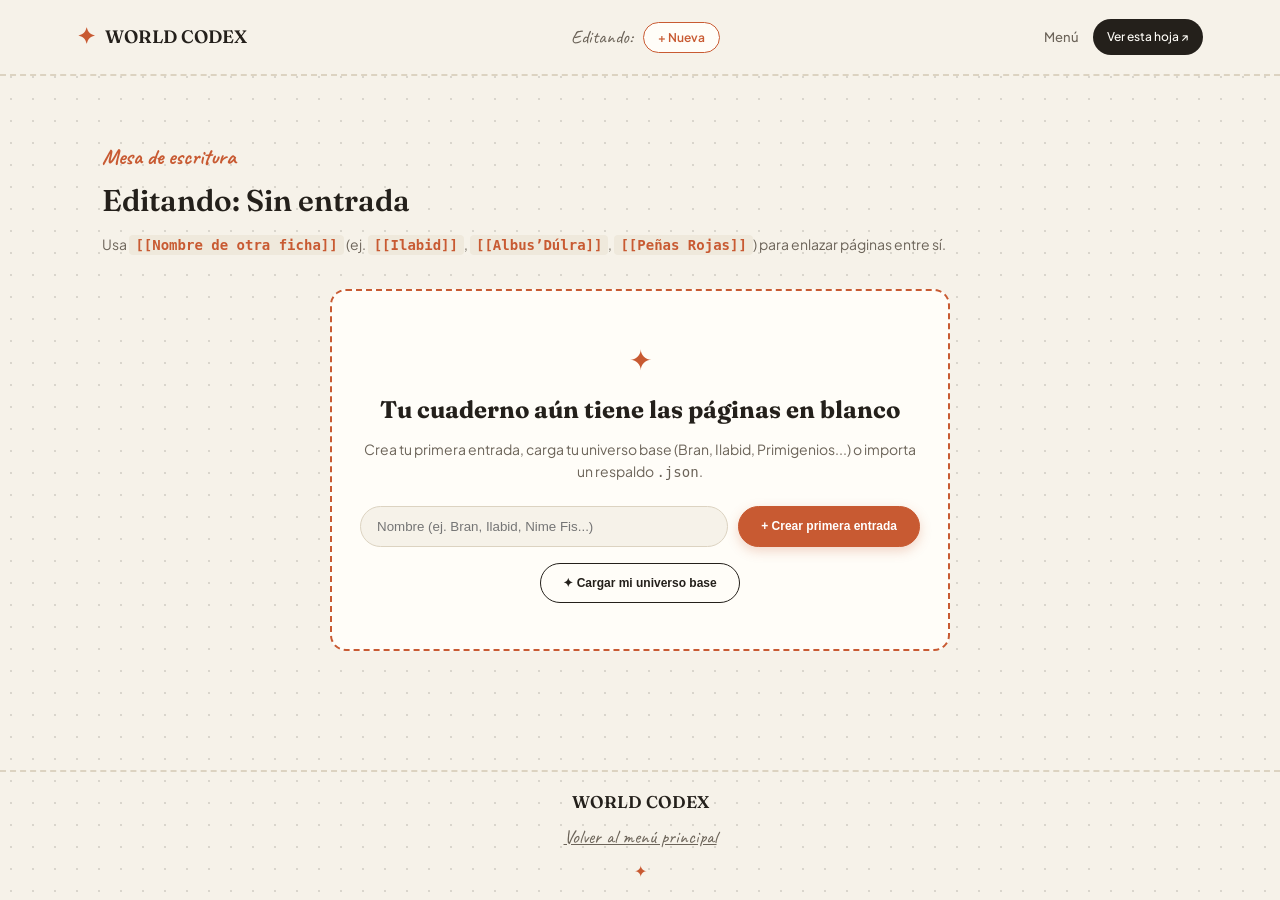
==== admin.html @ 161c66da "Add files via upload" ====
<!DOCTYPE html>
<html lang="es">
<head>
    <meta charset="UTF-8">
    <meta name="viewport" content="width=device-width, initial-scale=1.0">
    <title>Editor de Cuaderno | World Codex</title>
    <link rel="stylesheet" href="style.css">
</head>
<body>

    <div class="app-container">

        <header class="navbar">
            <a href="index.html" class="brand">
                <span class="brand-icon">✦</span>
                <span>WORLD CODEX</span>
            </a>

            <div class="admin-player-switcher">
                <span class="switcher-label">Editando:</span>
                <select id="admin-entry-select" class="admin-header-select" aria-label="Seleccionar entrada"></select>
                <button type="button" id="admin-new-entry-btn" class="nav-new-btn">+ Nueva</button>
                <button type="button" id="admin-delete-all-btn" class="danger-button-sm">Borrar todo</button>
            </div>

            <nav class="nav-links">
                <a href="index.html">Menú</a>
                <a href="entry.html" id="admin-view-sheet-link" class="nav-admin-link">Ver esta hoja ↗</a>
            </nav>
        </header>

        <main>
            <section class="admin-section">
                <div class="section-heading">
                    <span class="section-overline">Mesa de escritura</span>
                    <h2>Editando: <span id="admin-active-name">Sin entrada</span></h2>
                    <p>Usa <code>[[Nombre de otra ficha]]</code> (ej. <code>[[Ilabid]]</code>, <code>[[Albus’Dúlra]]</code>, <code>[[Peñas Rojas]]</code>) para enlazar páginas entre sí.</p>
                </div>

                <!-- ESTADO VACÍO -->
                <div id="admin-empty-state" class="empty-roster-menu" style="display: none;">
                    <span class="empty-icon">✦</span>
                    <h3>Tu cuaderno aún tiene las páginas en blanco</h3>
                    <p>Crea tu primera entrada, carga tu universo base (Bran, Ilabid, Primigenios...) o importa un respaldo <code>.json</code>.</p>
                    <form id="quick-create-form" class="quick-create-form">
                        <input type="text" id="quick-entry-name" placeholder="Nombre (ej. Bran, Ilabid, Nime Fis...)" required>
                        <button type="submit" class="primary-button">+ Crear primera entrada</button>
                    </form>
                    <div style="margin-top: 16px;">
                        <button type="button" id="admin-load-demo-btn" class="secondary-button">✦ Cargar mi universo base</button>
                    </div>
                </div>

                <!-- CONTENEDOR DE PESTAÑAS -->
                <div id="admin-forms-wrapper">

                    <div class="admin-tabs" role="tablist">
                        <button type="button" class="admin-tab-btn active" data-tab="tab-identity">1. Identidad, Esencia y Crónica</button>
                        <button type="button" class="admin-tab-btn" data-tab="tab-gallery">2. Mapas y Referencias</button>
                        <button type="button" class="admin-tab-btn" data-tab="tab-timeline">3. Cronología (Calendario)</button>
                        <button type="button" class="admin-tab-btn" data-tab="tab-honors">4. Títulos y Posesiones</button>
                        <button type="button" class="admin-tab-btn" data-tab="tab-backup">5. Respaldo (.JSON)</button>
                    </div>

                    <!-- PESTAÑA 1: IDENTIDAD, ESENCIA Y CRÓNICA -->
                    <div id="tab-identity" class="admin-tab-panel active">
                        <div class="admin-card">
                            <h3>Identidad, grupo, canon y conexiones</h3>
                            <form id="identity-form">
                                <div class="form-grid">
                                    <label>
                                        Sección / Categoría
                                        <select id="edit-type">
                                            <option value="PERSONAJE">Personaje</option>
                                            <option value="PRIMIGENIO">Primigenio / Esencia</option>
                                            <option value="MAPA">Mapa / Geografía</option>
                                            <option value="CIUDAD">Ciudad / Lugar</option>
                                            <option value="LORE">Lore / Cosmología</option>
                                            <option value="RELATO">Relato / Capítulo</option>
                                            <option value="FACCION">Facción / Orden</option>
                                            <option value="RELIQUIA">Reliquia / Pueblo</option>
                                        </select>
                                    </label>
                                    <label>
                                        Grupo / Carpeta dentro de la sección
                                        <input type="text" id="edit-group" list="existing-groups-datalist" placeholder="Ej. Protagonistas, Los Nueve, Continente Austral...">
                                        <datalist id="existing-groups-datalist"></datalist>
                                    </label>
                                    <label>
                                        Estado de Canon
                                        <select id="edit-canon">
                                            <option value="Canon Definitivo">✦ Canon Definitivo</option>
                                            <option value="Borrador / Explorando">✎ Borrador / Explorando</option>
                                            <option value="Mito / Versión Antigua">📜 Mito / Versión Antigua</option>
                                        </select>
                                    </label>
                                    <label>
                                        Nombre completo
                                        <input type="text" id="edit-name" required>
                                    </label>
                                    <label>
                                        Epíteto, título o lema
                                        <input type="text" id="edit-epithet" placeholder="Ej. El Sol Verde · Esencia de Vida y Naturaleza">
                                    </label>
                                    <label>
                                        Estado actual
                                        <input type="text" id="edit-status" placeholder="Ej. Vivo / Aprisionado en el Sol / Activa">
                                    </label>
                                    <label>
                                        Origen / Ubicación (usa [[Lugar]] para enlazar)
                                        <input type="text" id="edit-origin" placeholder="Ej. [[Peñas Rojas]] / [[Bahía de Dún]]">
                                    </label>
                                    <label>
                                        Rol / Arquetipo / Clasificación
                                        <input type="text" id="edit-role" placeholder="Ej. Carpintero naval / Teocracia">
                                    </label>
                                    <label>
                                        Facción / Lealtad (usa [[Facción]] para enlazar)
                                        <input type="text" id="edit-faction" placeholder="Ej. [[Ilabid]]">
                                    </label>
                                    <label>
                                        Esencia / Tocado por (usa [[Primigenio]])
                                        <input type="text" id="edit-essence" placeholder="Ej. [[Albus’Dúlra]], [[Nime Fis]] o Ninguna">
                                    </label>
                                    <label>
                                        Sello corto / Año / Código
                                        <input type="text" id="edit-era-code" maxlength="14" placeholder="Ej. IV Era / 1367">
                                    </label>
                                    <label>
                                        URL de imagen principal / mapa / retrato
                                        <input type="url" id="edit-portrait" placeholder="https://...">
                                    </label>
                                    <label>
                                        URL de emblema / símbolo (opcional)
                                        <input type="url" id="edit-emblem" placeholder="https://...">
                                    </label>
                                </div>

                                <div class="form-grid-single">
                                    <label>
                                        Descripción general / Don o atmósfera (puedes usar [[Enlaces]])
                                        <textarea id="edit-summary" rows="3" placeholder="Redacta su presencia, aspecto o el don que otorga esta Esencia..."></textarea>
                                    </label>
                                    <label>
                                        Historia, biografía, texto del relato o leyenda
                                        <textarea id="edit-history" rows="6" placeholder="Redacta su pasado, origen o el capítulo completo..."></textarea>
                                    </label>
                                    <label>
                                        Notas al margen / Precio de la magia / Dilemas filosóficos
                                        <textarea id="edit-notes" rows="3" placeholder="Ej. Pertenecer vs. perderse; estigma en Ilabid; preguntas abiertas..."></textarea>
                                    </label>
                                </div>

                                <button type="submit" class="admin-button">Guardar hoja</button>
                            </form>
                        </div>

                        <div class="admin-card">
                            <div style="display:flex; justify-content:space-between; align-items:center; flex-wrap:wrap; gap:12px; margin-bottom:14px;">
                                <h3 style="margin:0;">Atributos numéricos (Opcional)</h3>
                                <label style="display:flex; align-items:center; gap:8px; font-size:13px; font-weight:600; cursor:pointer;">
                                    <input type="checkbox" id="edit-show-attributes" style="width:auto;">
                                    Mostrar barras de atributos (0–100) en esta hoja
                                </label>
                            </div>
                            <p class="form-description">Actívalo para personajes, facciones o ciudades donde quieras medir capacidades; déjalo desactivado para relatos o mapas.</p>
                            <form id="attributes-form">
                                <div class="form-grid">
                                    <label>Nombre Atributo 1 <input type="text" id="attr-1-name" value="PODER / DEFENSA" required></label>
                                    <label>Valor Atributo 1 (0-100) <input type="number" id="attr-1-input" min="0" max="100" required></label>
                                    <label>Nombre Atributo 2 <input type="text" id="attr-2-name" value="INFLUENCIA POLÍTICA" required></label>
                                    <label>Valor Atributo 2 (0-100) <input type="number" id="attr-2-input" min="0" max="100" required></label>
                                    <label>Nombre Atributo 3 <input type="text" id="attr-3-name" value="SABER / ESTRATEGIA" required></label>
                                    <label>Valor Atributo 3 (0-100) <input type="number" id="attr-3-input" min="0" max="100" required></label>
                                    <label>Nombre Atributo 4 <input type="text" id="attr-4-name" value="AFINIDAD CÓSMICA" required></label>
                                    <label>Valor Atributo 4 (0-100) <input type="number" id="attr-4-input" min="0" max="100" required></label>
                                </div>
                                <button type="submit" class="admin-button">Guardar atributos</button>
                            </form>
                        </div>
                    </div>

                    <!-- PESTAÑA 2: GALERÍA DE MAPAS Y REFERENCIAS -->
                    <div id="tab-gallery" class="admin-tab-panel">
                        <div class="admin-card">
                            <h3>Pegar mapa o imagen de referencia al tablero</h3>
                            <p class="form-description">Ideal para subir tus mapas dibujados a mano (Continente Austral, Oriental, Occidental, Mapa antiguo) o bocetos.</p>
                            <form id="gallery-form">
                                <div class="form-grid">
                                    <label>Título de la referencia <input type="text" id="ref-title" placeholder="Ej. Continente Austral / Mapa antiguo" required></label>
                                    <label>
                                        Categoría visual
                                        <select id="ref-category">
                                            <option value="Mapa / Cartografía">Mapa / Cartografía</option>
                                            <option value="Retrato / Apariencia">Retrato / Apariencia</option>
                                            <option value="Arquitectura / Entorno">Arquitectura / Entorno</option>
                                            <option value="Cosmología / Sol Verde">Cosmología / Sol Verde</option>
                                            <option value="Vestimenta / Equipo">Vestimenta / Equipo</option>
                                        </select>
                                    </label>
                                    <label>Enlace URL (opcional si subes archivo) <input type="url" id="ref-url" placeholder="https://..."></label>
                                    <label>O subir archivo desde tu PC / Teléfono <input type="file" id="ref-file" accept="image/*"></label>
                                </div>
                                <div class="form-grid-single">
                                    <label>Nota o pie de foto <input type="text" id="ref-caption" placeholder="Detalles topográficos, climas o notas..."></label>
                                </div>
                                <button type="submit" class="admin-button">Añadir al tablero</button>
                            </form>

                            <div class="admin-managed-list-wrapper">
                                <h4>Referencias guardadas (<span id="admin-gallery-count">0</span>)</h4>
                                <div id="admin-gallery-list" class="admin-gallery-preview-grid"></div>
                            </div>
                        </div>
                    </div>

                    <!-- PESTAÑA 3: CRONOLOGÍA CON CALENDARIO DEL MUNDO -->
                    <div id="tab-timeline" class="admin-tab-panel">
                        <div class="admin-card">
                            <h3>Añadir suceso con el Calendario de 20 Meses</h3>

                            <!-- CONSTRUCTOR DE FECHA DEL MUNDO -->
                            <div class="calendar-builder-box">
                                <span class="lore-tag">CONSTRUCTOR DE FECHA DEL MUNDO (360 DÍAS · 2 CICLOS DE 9 DÍAS)</span>
                                <div class="calendar-builder-grid">
                                    <select id="cal-day" aria-label="Día del ciclo">
                                        <option value="Comrád">1. Comrád (Lealtad y Unión)</option>
                                        <option value="Aislings">2. Aislings (Silencio y Sueños)</option>
                                        <option value="Bheatha" selected>3. Bheatha (Naturaleza y Vida)</option>
                                        <option value="Comarbae">4. Comarbae (Justicia y Fuerza)</option>
                                        <option value="Cathair">5. Cathair (Fortaleza y Pasión)</option>
                                        <option value="Suaimneas">6. Suaimneas (Serenidad y Amor)</option>
                                        <option value="Ocras">7. Ocras (Lucha y Valía)</option>
                                        <option value="Grian">8. Grian (Luz y Conocimiento)</option>
                                        <option value="Uisce">9. Uisce (Abismo y Oscuridad)</option>
                                    </select>

                                    <select id="cal-cycle" aria-label="Ciclo">
                                        <option value="I Ciclo">I Ciclo (Días 1-9)</option>
                                        <option value="II Ciclo">II Ciclo (Días 10-18)</option>
                                    </select>

                                    <select id="cal-month" aria-label="Mes">
                                        <option value="Dílse">1. Dílse (Lealtad)</option>
                                        <option value="Tathlum">2. Tathlum (Silencio)</option>
                                        <option value="Dúthaig">3. Dúthaig (Naturaleza)</option>
                                        <option value="Coire">4. Coire (Justicia)</option>
                                        <option value="Dún">5. Dún (Fortaleza)</option>
                                        <option value="Réidh">6. Réidh (Serenidad)</option>
                                        <option value="Troith">7. Troith (Lucha)</option>
                                        <option value="Solus">8. Solus (Luz)</option>
                                        <option value="Biorán" selected>9. Biorán (Abismo)</option>
                                        <option value="Comhlanm">10. Comhlanm (Unión)</option>
                                        <option value="Brionglóid">11. Brionglóid (Sueños)</option>
                                        <option value="Mealladh">12. Mealladh (Fascinación)</option>
                                        <option value="Neart’Cóir">13. Neart’Cóir (Fuerza Equitativa)</option>
                                        <option value="Grá’teann">14. Grá’teann (Pasión Ardiente)</option>
                                        <option value="Grá’Gansrianta">15. Grá’Gansrianta (Amor Incondicional)</option>
                                        <option value="Luach’Féin">16. Luach’Féin (Darse Valía)</option>
                                        <option value="Eolas Neamhchúla">17. Eolas (Conocimiento Celestial)</option>
                                        <option value="Dorchadas">18. Dorchadas (Oscuridad)</option>
                                        <option value="Grian’uaine">19. Grian’uaine (Sol Verde)</option>
                                        <option value="Glasghorm">20. Glasghorm (VerdeLuz)</option>
                                    </select>

                                    <input type="text" id="cal-year" value="1367" placeholder="Año (ej. 1367)">
                                    <input type="text" id="cal-era" value="Cuarta Era" placeholder="Era (ej. Cuarta Era)">
                                    <button type="button" id="apply-world-date-btn" class="secondary-button">↓ Usar esta fecha</button>
                                </div>
                            </div>

                            <form id="timeline-form">
                                <div class="form-grid">
                                    <label>Fecha del mundo (generada o escrita) <input type="text" id="event-year" placeholder="Ej. Bheatha I Ciclo, Biorán, 1367. Cuarta Era" required></label>
                                    <label>Título del suceso <input type="text" id="event-title" placeholder="Ej. Desembarco en Bahía de Dún" required></label>
                                    <label>Lugar (usa [[Lugar]] para enlazar) <input type="text" id="event-location" placeholder="Ej. [[Bahía de Dún]]" required></label>
                                    <label>
                                        Tipo de hito
                                        <select id="event-impact">
                                            <option value="Evento Narrativo">Evento Narrativo</option>
                                            <option value="Hito Cósmico">Hito Cósmico</option>
                                            <option value="Gran Guerra / Batalla">Gran Guerra / Batalla</option>
                                            <option value="Fundación / Tratado">Fundación / Tratado</option>
                                            <option value="Despertar de Esencia">Despertar de Esencia</option>
                                        </select>
                                    </label>
                                </div>
                                <div class="form-grid-single">
                                    <label>Lo que ocurrió (puedes usar [[Enlaces]]) <textarea id="event-desc" rows="3" required></textarea></label>
                                </div>
                                <button type="submit" class="admin-button">Añadir a la cronología</button>
                            </form>

                            <div class="admin-managed-list-wrapper">
                                <h4>Eventos registrados (<span id="admin-timeline-count">0</span>)</h4>
                                <div id="admin-timeline-list" class="admin-managed-list"></div>
                            </div>
                        </div>
                    </div>

                    <!-- PESTAÑA 4: TÍTULOS Y POSESIONES -->
                    <div id="tab-honors" class="admin-tab-panel">
                        <div class="admin-card">
                            <h3>Añadir título, hazaña o posesión</h3>
                            <form id="honor-form">
                                <div class="form-grid">
                                    <label>Nombre del título / hazaña / objeto <input type="text" id="honor-name" required></label>
                                    <label>Año o Era <input type="text" id="honor-year" required></label>
                                    <label>Contexto / Reino (usa [[Nombre]]) <input type="text" id="honor-context" required></label>
                                    <label>URL de icono (opcional) <input type="url" id="honor-image" placeholder="https://..."></label>
                                </div>
                                <button type="submit" class="admin-button">Añadir registro</button>
                            </form>

                            <div class="admin-managed-list-wrapper">
                                <h4>Registros guardados (<span id="admin-honors-count">0</span>)</h4>
                                <div id="admin-honors-list" class="admin-managed-list"></div>
                            </div>
                        </div>
                    </div>

                    <!-- PESTAÑA 5: RESPALDO -->
                    <div id="tab-backup" class="admin-tab-panel">
                        <div class="admin-card backup-card">
                            <h3>Respaldo y sincronización (.JSON)</h3>
                            <p class="form-description">Descarga todo tu compendio en un archivo <code>.json</code> para guardarlo en tu carpeta de Google Drive o cargarlo en otro dispositivo.</p>
                            <div class="admin-form-actions">
                                <button type="button" id="export-data-btn" class="admin-button">↓ Exportar compendio (.JSON)</button>
                                <button type="button" id="import-data-btn" class="secondary-button">↑ Importar compendio (.JSON)</button>
                                <button type="button" id="tab-load-demo-btn" class="secondary-button">✦ Cargar mi universo base</button>
                                <input type="file" id="import-file-input" accept=".json,application/json" hidden>
                            </div>
                        </div>
                    </div>

                </div>
            </section>
        </main>

        <div id="save-message" class="save-message" role="status" aria-live="polite"></div>

        <footer class="footer">
            <div class="footer-brand">WORLD CODEX</div>
            <p><a href="index.html" style="text-decoration: underline;">Volver al menú principal</a></p>
            <span class="footer-symbol">✦</span>
        </footer>

    </div>

    <script src="script.js"></script>
</body>
</html>
---- style.css ----
/* =========================================
   WORLD CODEX — MULTIPAGE FIELD NOTEBOOK
========================================= */

@import url('https://fonts.googleapis.com/css2?family=Caveat:wght@500;700&family=Fraunces:ital,opsz,wght@0,9..144,400;0,9..144,600;1,9..144,400&family=Plus+Jakarta+Sans:wght@400;500;600;700&display=swap');

:root {
    --bg-paper: #f6f2e9;
    --bg-dot: rgba(44, 39, 32, 0.14);
    --surface: #fffdf8;
    --surface-alt: #efe9dc;
    --ink: #24201b;
    --muted: #6c6459;
    --accent: #c85a32;
    --accent-soft: #f5dfd5;
    --forest: #2e5a44;
    --ochre: #d99b26;
    --border: #dcd3c1;
    --shadow-soft: 0 8px 24px rgba(36, 32, 27, 0.06);
    --shadow-card: 4px 4px 0px #dcd3c1;
}

* { margin: 0; padding: 0; box-sizing: border-box; }
html { scroll-behavior: smooth; }

body {
    background-color: var(--bg-paper);
    background-image: radial-gradient(var(--bg-dot) 1.2px, transparent 1.2px);
    background-size: 22px 22px;
    color: var(--ink);
    font-family: 'Plus Jakarta Sans', sans-serif;
    line-height: 1.6;
}

a { text-decoration: none; color: inherit; }
.app-container { width: 100%; min-height: 100vh; display: flex; flex-direction: column; }
main { flex: 1; }

/* WIKI LINKS */
.wiki-link {
    display: inline-flex;
    align-items: center;
    gap: 3px;
    color: var(--accent);
    background: var(--accent-soft);
    border-bottom: 1.5px solid var(--accent);
    padding: 0 6px;
    border-radius: 5px;
    font-weight: 600;
    cursor: pointer;
    transition: all 0.18s ease;
    font-family: inherit;
    font-size: inherit;
}
.wiki-link:hover { background: var(--accent); color: #ffffff; transform: translateY(-1px); }
.wiki-link-new { color: var(--forest); background: rgba(46, 90, 68, 0.1); border-bottom: 1.5px dashed var(--forest); }
.wiki-link-new:hover { background: var(--forest); color: #ffffff; }

/* NAVIGATION */
.navbar {
    min-height: 76px;
    padding: 12px 6%;
    display: flex;
    align-items: center;
    justify-content: space-between;
    border-bottom: 2px dashed var(--border);
    background: rgba(246, 242, 233, 0.95);
    backdrop-filter: blur(6px);
    position: sticky;
    top: 0;
    z-index: 100;
}
.brand { display: flex; align-items: center; gap: 10px; font-family: 'Fraunces', serif; font-size: 18px; font-weight: 600; color: var(--ink); }
.brand-icon { color: var(--accent); font-size: 22px; }
.nav-links { display: flex; gap: 14px; align-items: center; flex-wrap: wrap; }
.nav-links a { color: var(--muted); font-size: 13px; font-weight: 500; transition: 0.2s; }
.nav-links a:hover { color: var(--accent); }
.career-status { display: flex; align-items: center; gap: 8px; font-family: 'Caveat', cursive; font-size: 19px; color: var(--forest); }
.status-dot { width: 8px; height: 8px; border-radius: 50%; background: var(--forest); }

.admin-player-switcher { display: flex; align-items: center; gap: 10px; flex-wrap: wrap; }
.switcher-label { font-family: 'Caveat', cursive; font-size: 19px; color: var(--muted); }
.admin-header-select {
    background: var(--surface); color: var(--ink); border: 1.5px solid var(--ink);
    padding: 8px 14px; border-radius: 10px; font-family: 'Plus Jakarta Sans', sans-serif;
    font-size: 13px; font-weight: 600; cursor: pointer; outline: none; max-width: 240px;
}

.nav-admin-link { background: var(--ink); color: var(--surface) !important; padding: 8px 14px; border-radius: 999px; font-size: 12px !important; font-weight: 600; }
.nav-admin-link:hover { background: var(--accent); color: #fff !important; }
.nav-new-btn {
    background: var(--surface); color: var(--accent); border: 1.5px solid var(--accent);
    padding: 7px 14px; border-radius: 999px; font-family: 'Plus Jakarta Sans', sans-serif;
    font-size: 12px; font-weight: 600; cursor: pointer; transition: 0.2s;
}
.nav-new-btn:hover { background: var(--accent); color: #fff; }

/* PORTAL DE ENTRADA */
.portal-section { padding: 64px 8% 72px 8%; }
.portal-standalone { max-width: 1240px; margin: 0 auto; }
.portal-header { max-width: 720px; margin-bottom: 36px; }
.portal-header h1 { font-family: 'Fraunces', serif; font-size: clamp(30px, 4.4vw, 50px); font-weight: 600; line-height: 1.15; color: var(--ink); margin-top: 4px; }
.portal-header p { margin-top: 10px; color: var(--muted); font-size: 15px; }

.portal-grid {
    display: grid;
    grid-template-columns: repeat(auto-fit, minmax(260px, 1fr));
    gap: 20px;
}

.portal-card {
    background: var(--surface);
    border: 1.5px solid var(--border);
    border-radius: 16px;
    padding: 24px;
    display: flex;
    align-items: flex-start;
    gap: 14px;
    cursor: pointer;
    box-shadow: var(--shadow-card);
    transition: all 0.22s ease;
    position: relative;
}
.portal-card:hover { transform: translateY(-4px); border-color: var(--accent); background: #fffaf4; }
.portal-card-cosmic { border-left: 5px solid var(--forest); }
.portal-icon { font-size: 26px; line-height: 1; background: var(--surface-alt); padding: 12px; border-radius: 12px; flex-shrink: 0; }
.portal-card-text { flex: 1; }
.portal-card-text h3 { font-family: 'Fraunces', serif; font-size: 19px; color: var(--ink); margin-bottom: 4px; }
.portal-card-text p { font-size: 12px; color: var(--muted); line-height: 1.45; }
.portal-count { background: var(--surface-alt); color: var(--ink); font-size: 12px; font-weight: 700; padding: 3px 10px; border-radius: 999px; }
.portal-card:hover .portal-count { background: var(--accent); color: #fff; }

.portal-footer-actions {
    margin-top: 42px;
    padding-top: 28px;
    border-top: 1.5px dashed var(--border);
    display: flex;
    gap: 14px;
    flex-wrap: wrap;
}

/* SECTIONS & HEADINGS */
section:not(.hero):not(.portal-section) { padding: 64px 8%; }
.section-heading { margin-bottom: 32px; }
.section-overline { font-family: 'Caveat', cursive; font-size: 22px; color: var(--accent); font-weight: 700; display: block; }
.section-page-title { font-family: 'Fraunces', serif; font-size: clamp(32px, 4.5vw, 48px); font-weight: 600; color: var(--ink); margin-top: 2px; }
.section-heading h2 { margin-top: 2px; font-family: 'Fraunces', serif; font-size: 30px; font-weight: 600; color: var(--ink); }
.section-heading p { margin-top: 8px; color: var(--muted); font-size: 14px; }
.section-heading code { background: var(--surface-alt); padding: 2px 6px; border-radius: 4px; color: var(--accent); font-weight: 600; }

/* GRUPOS Y TARJETAS */
.roster-toolbar { display: flex; justify-content: space-between; align-items: center; flex-wrap: wrap; gap: 16px; margin-bottom: 32px; }
.players-actions, .roster-filters { display: flex; gap: 10px; flex-wrap: wrap; }

.roster-search-input, .roster-filter-select {
    background: var(--surface); border: 1.5px solid var(--border); color: var(--ink);
    padding: 11px 16px; border-radius: 999px; font-family: 'Plus Jakarta Sans', sans-serif; font-size: 13px; outline: none;
}
.roster-search-input:focus, .roster-filter-select:focus { border-color: var(--accent); }

.group-block {
    margin-bottom: 42px;
    padding: 26px;
    background: rgba(255, 253, 248, 0.65);
    border: 1.5px dashed var(--border);
    border-radius: 18px;
}

.group-block-header {
    display: flex;
    justify-content: space-between;
    align-items: center;
    flex-wrap: wrap;
    gap: 12px;
    margin-bottom: 20px;
    padding-bottom: 12px;
    border-bottom: 1.5px solid var(--border);
}

.group-block-title { display: flex; align-items: center; gap: 10px; font-family: 'Fraunces', serif; font-size: 22px; color: var(--ink); }
.group-count-badge { font-family: 'Plus Jakarta Sans', sans-serif; font-size: 12px; background: var(--forest); color: #fff; padding: 2px 10px; border-radius: 999px; }
.group-add-btn { background: var(--surface); border: 1px solid var(--border); color: var(--ink); padding: 6px 14px; border-radius: 999px; font-size: 12px; font-weight: 600; cursor: pointer; transition: 0.2s; }
.group-add-btn:hover { border-color: var(--accent); color: var(--accent); }

.players-container { display: grid; grid-template-columns: repeat(auto-fill, minmax(260px, 1fr)); gap: 20px; }

.player-roster-card {
    background: var(--surface);
    border: 1.5px solid var(--border);
    border-radius: 14px;
    padding: 20px;
    box-shadow: var(--shadow-card);
    transition: 0.25s;
    display: flex;
    flex-direction: column;
}
.player-roster-card:hover { transform: translateY(-4px); border-color: var(--accent); }

.roster-card-top { display: flex; gap: 14px; align-items: center; margin-bottom: 12px; }
.roster-mini-thumb { width: 54px; height: 54px; border-radius: 10px; object-fit: cover; border: 1px solid var(--border); background: var(--surface-alt); flex-shrink: 0; }
.roster-header { display: flex; justify-content: space-between; align-items: center; font-size: 11px; font-weight: 700; color: var(--forest); margin-bottom: 4px; gap: 8px; }
.player-roster-card h3 { font-family: 'Fraunces', serif; font-size: 19px; color: var(--ink); line-height: 1.2; }
.roster-meta { font-size: 12px; color: var(--muted); margin-bottom: 10px; }

.roster-tags-row { display: flex; gap: 6px; flex-wrap: wrap; margin-bottom: 14px; }
.roster-group-tag { display: inline-block; font-size: 11px; background: var(--surface-alt); color: var(--ink); padding: 2px 10px; border-radius: 999px; font-weight: 600; }
.roster-canon-tag { display: inline-block; font-size: 11px; background: #fcf6d8; color: #7a5c12; border: 1px solid #e3d38b; padding: 2px 9px; border-radius: 999px; font-weight: 600; }

.roster-actions { display: flex; align-items: center; gap: 8px; margin-top: auto; flex-wrap: wrap; }
.select-player-btn { background: var(--ink); color: #fff; border: none; padding: 7px 14px; border-radius: 999px; cursor: pointer; font-size: 12px; font-weight: 600; transition: 0.2s; }
.select-player-btn:hover { background: var(--accent); }
.move-group-btn { background: var(--surface-alt); color: var(--ink); border: 1px solid var(--border); padding: 7px 11px; border-radius: 999px; cursor: pointer; font-size: 11px; font-weight: 600; }
.move-group-btn:hover { border-color: var(--ink); }
.delete-player-btn { background: transparent; color: #b84438; border: 1px solid rgba(184, 68, 56, 0.35); padding: 6px 10px; border-radius: 999px; cursor: pointer; font-size: 11px; margin-left: auto; }
.delete-player-btn:hover { background: #b84438; color: white; }

/* HERO / FICHA INDIVIDUAL */
.hero { position: relative; overflow: hidden; display: flex; align-items: center; padding: 60px 8%; border-bottom: 2px dashed var(--border); }
.hero-layout { position: relative; z-index: 2; width: 100%; display: flex; align-items: center; justify-content: space-between; gap: 48px; }
.hero-content { max-width: 720px; flex: 1; }
.hero-top-meta { display: flex; align-items: center; gap: 10px; flex-wrap: wrap; margin-bottom: 16px; }
.hero-label { background: var(--forest); color: #fff; font-size: 11px; font-weight: 700; letter-spacing: 1.5px; padding: 5px 12px; border-radius: 999px; }
.group-pill { background: var(--surface-alt); color: var(--ink); border: 1px solid var(--border); font-size: 11px; font-weight: 700; padding: 4px 12px; border-radius: 999px; }
.canon-pill { background: #fcf6d8; color: #6e520f; border: 1px solid #d9c573; font-size: 11px; font-weight: 700; padding: 4px 12px; border-radius: 999px; }
.career-status-pill { font-family: 'Caveat', cursive; font-size: 19px; padding: 2px 14px; border-radius: 999px; border: 1.5px solid var(--accent); color: var(--accent); background: var(--accent-soft); font-weight: 700; }

.hero h1 { font-family: 'Fraunces', serif; font-size: clamp(36px, 5.2vw, 64px); font-weight: 600; line-height: 1.1; color: var(--ink); }
.hero-subtitle { margin-top: 10px; font-family: 'Caveat', cursive; font-size: 26px; color: var(--accent); }

.club-journey-bar {
    margin-top: 22px; padding: 12px 18px; background: var(--surface); border: 1.5px solid var(--border);
    border-left: 4px solid var(--ochre); border-radius: 12px; display: flex; align-items: center; gap: 12px; flex-wrap: wrap;
}
.journey-label { font-size: 11px; font-weight: 700; color: var(--muted); }
.journey-clubs { display: flex; align-items: center; gap: 8px; flex-wrap: wrap; font-size: 13px; font-weight: 600; }
.journey-arrow { color: var(--accent); font-weight: 700; }

.hero-portrait-frame {
    flex-shrink: 0; width: 280px; height: 350px; background: #ffffff; border: 1.5px solid var(--border);
    border-radius: 6px; padding: 14px 14px 44px 14px; box-shadow: 0 14px 30px rgba(36, 32, 27, 0.12);
    transform: rotate(2deg); transition: transform 0.3s ease; position: relative;
}
.hero-portrait-frame::before {
    content: ""; position: absolute; top: -12px; left: 50%; transform: translateX(-50%) rotate(-3deg);
    width: 90px; height: 24px; background: rgba(217, 155, 38, 0.35); z-index: 5;
}
.hero-portrait-frame:hover { transform: rotate(0deg) scale(1.02); }
.portrait-inner { position: relative; width: 100%; height: 100%; overflow: hidden; border-radius: 3px; background: var(--surface-alt); }
.player-portrait-img { width: 100%; height: 100%; object-fit: cover; }
.portrait-corner-number { position: absolute; bottom: -36px; right: 6px; font-family: 'Caveat', cursive; font-size: 22px; font-weight: 700; color: var(--muted); }

.player-details {
    display: grid; grid-template-columns: repeat(auto-fit, minmax(150px, 1fr)); gap: 16px; margin-top: 32px;
    background: var(--surface); padding: 18px 22px; border-radius: 14px; border: 1.5px solid var(--border); box-shadow: var(--shadow-card);
}
.detail { display: flex; flex-direction: column; gap: 4px; }
.detail-label { font-size: 10px; font-weight: 700; letter-spacing: 1px; color: var(--muted); }
.detail-value { font-size: 14px; font-weight: 600; color: var(--ink); }
.club-badge-wrapper { display: flex; align-items: center; gap: 8px; }
.club-logo { width: 22px; height: 22px; object-fit: contain; }

.hero-buttons { display: flex; gap: 12px; margin-top: 32px; flex-wrap: wrap; }
.primary-button, .secondary-button {
    padding: 12px 22px; font-size: 12px; font-weight: 700; border-radius: 999px; transition: 0.2s; cursor: pointer;
    display: inline-flex; align-items: center; justify-content: center;
}
.primary-button { background: var(--accent); color: #ffffff !important; border: 1.5px solid var(--accent); box-shadow: 0 4px 12px rgba(200, 90, 50, 0.25); }
.primary-button:hover { background: #b14b26; transform: translateY(-2px); }
.secondary-button { background: var(--surface); border: 1.5px solid var(--ink); color: var(--ink); }
.secondary-button:hover { background: var(--ink); color: var(--surface); }

.hero-number {
    position: absolute; right: 4%; bottom: -30px; font-family: 'Fraunces', serif;
    font-size: clamp(140px, 20vw, 280px); font-weight: 600; line-height: 1; color: rgba(36, 32, 27, 0.04); pointer-events: none;
}

/* LORE, ATTRIBUTES, GALLERY, TIMELINE, HONORS */
.lore-section, .statistics-section, .gallery-section, .career-section { border-bottom: 2px dashed var(--border); }
.lore-grid { display: grid; grid-template-columns: repeat(2, 1fr); gap: 24px; }
.lore-card { background: var(--surface); border: 1.5px solid var(--border); border-radius: 14px; padding: 30px; box-shadow: var(--shadow-card); }
.lore-card-wide { grid-column: 1 / -1; border-left: 5px solid var(--forest); }
.lore-card-secret { background: #fcf6d8; border: 1.5px solid #e3d38b; box-shadow: 4px 6px 0px #e3d38b; transform: rotate(-0.6deg); }
.lore-tag { font-size: 11px; font-weight: 700; letter-spacing: 1px; color: var(--accent); display: block; margin-bottom: 6px; }
.lore-card h3 { font-family: 'Fraunces', serif; font-size: 21px; color: var(--ink); margin-bottom: 14px; }
.lore-prose { color: #3a342c; font-size: 15px; line-height: 1.85; white-space: pre-line; }

.statistics-grid { display: grid; grid-template-columns: repeat(4, 1fr); gap: 18px; }
.stat-card { min-height: 165px; padding: 24px; display: flex; flex-direction: column; align-items: center; justify-content: center; background: var(--surface); border: 1.5px solid var(--border); border-radius: 14px; box-shadow: var(--shadow-card); }
.stat-icon { font-size: 22px; color: var(--accent); }
.stat-number { margin-top: 10px; font-family: 'Fraunces', serif; font-size: 38px; font-weight: 600; color: var(--ink); }
.stat-label { margin-top: 6px; font-size: 11px; font-weight: 700; letter-spacing: 1px; color: var(--muted); text-align: center; }

.chart-wrapper { margin-top: 34px; }
.chart-header h3 { font-family: 'Fraunces', serif; font-size: 21px; margin-bottom: 18px; }
.attribute-bars-container { background: var(--surface); border: 1.5px solid var(--border); border-radius: 14px; padding: 26px; display: flex; flex-direction: column; gap: 18px; box-shadow: var(--shadow-card); }
.attr-bar-row { display: flex; flex-direction: column; gap: 6px; }
.attr-bar-meta { display: flex; justify-content: space-between; font-size: 13px; font-weight: 600; }
.attr-bar-meta span:last-child { color: var(--accent); }
.attr-bar-track { width: 100%; height: 10px; background: var(--surface-alt); border-radius: 999px; overflow: hidden; }
.attr-bar-fill { height: 100%; background: linear-gradient(90deg, var(--ochre), var(--accent)); border-radius: 999px; transition: width 0.5s ease; }

.gallery-grid { display: grid; grid-template-columns: repeat(auto-fill, minmax(260px, 1fr)); gap: 24px; }
.gallery-card { background: #ffffff; border: 1.5px solid var(--border); border-radius: 8px; padding: 12px 12px 18px 12px; box-shadow: 0 10px 24px rgba(36, 32, 27, 0.08); display: flex; flex-direction: column; transition: 0.25s ease; }
.gallery-card:nth-child(odd) { transform: rotate(-0.8deg); }
.gallery-card:nth-child(even) { transform: rotate(0.8deg); }
.gallery-card:hover { transform: rotate(0deg) translateY(-5px); border-color: var(--accent); }
.gallery-img-wrapper { position: relative; width: 100%; height: 220px; background: var(--surface-alt); border-radius: 4px; cursor: zoom-in; overflow: hidden; }
.gallery-img-wrapper img { width: 100%; height: 100%; object-fit: cover; transition: transform 0.35s ease; }
.gallery-category-badge { position: absolute; top: 10px; left: 10px; background: var(--surface); border: 1px solid var(--ink); color: var(--ink); font-size: 11px; font-weight: 700; padding: 3px 10px; border-radius: 999px; }
.gallery-card-body { padding-top: 14px; display: flex; flex-direction: column; flex: 1; }
.gallery-card-body h3 { font-family: 'Fraunces', serif; font-size: 17px; color: var(--ink); margin-bottom: 4px; }
.gallery-card-body p { font-family: 'Caveat', cursive; font-size: 19px; color: var(--muted); line-height: 1.3; margin-bottom: 12px; flex: 1; }

.season-container { display: grid; grid-template-columns: repeat(auto-fit, minmax(280px, 1fr)); gap: 20px; }
.season-card { background: var(--surface); border: 1.5px solid var(--border); border-top: 4px solid var(--forest); border-radius: 12px; padding: 24px; box-shadow: var(--shadow-card); display: flex; flex-direction: column; }
.timeline-era-badge { font-family: 'Caveat', cursive; font-size: 20px; color: var(--accent); font-weight: 700; margin-bottom: 4px; }
.season-card h3 { font-family: 'Fraunces', serif; color: var(--ink); margin-bottom: 6px; font-size: 19px; }
.season-stats { color: var(--forest); font-size: 12px; font-weight: 600; margin-bottom: 12px; }
.timeline-desc { color: #3a342c; font-size: 14px; line-height: 1.65; margin-bottom: 16px; flex: 1; }

.trophy-container { display: grid; grid-template-columns: repeat(auto-fit, minmax(230px, 1fr)); gap: 20px; }
.trophy-card { position: relative; background: var(--surface); border: 1.5px solid var(--border); border-radius: 14px; padding: 24px; text-align: center; box-shadow: var(--shadow-card); display: flex; flex-direction: column; align-items: center; }
.trophy-image { width: 64px; height: 64px; object-fit: contain; margin-bottom: 12px; }
.trophy-card h3 { color: var(--ink); margin-bottom: 6px; font-family: 'Fraunces', serif; font-size: 18px; }
.trophy-years-list { font-family: 'Caveat', cursive; color: var(--accent); font-size: 20px; font-weight: 700; margin-bottom: 4px; }
.trophy-clubs-list { color: var(--muted); font-size: 13px; margin-bottom: 14px; }

.delete-trophy { background: transparent; color: #b84438; border: 1px solid rgba(184, 68, 56, 0.35); padding: 6px 14px; border-radius: 999px; cursor: pointer; font-size: 12px; transition: 0.2s; }
.delete-trophy:hover { background: #b84438; color: white; }

/* COMPARISON PANEL */
.comparison-panel { margin-top: 44px; background: var(--surface); border: 1.5px solid var(--border); border-radius: 16px; padding: 28px; box-shadow: var(--shadow-card); }
.comparison-header { display: flex; justify-content: space-between; align-items: center; flex-wrap: wrap; gap: 16px; margin-bottom: 20px; padding-bottom: 16px; border-bottom: 1.5px dashed var(--border); }
.comparison-header h3 { font-family: 'Fraunces', serif; font-size: 22px; }
.comparison-selectors { display: flex; align-items: center; gap: 10px; flex-wrap: wrap; }
.vs-badge { font-family: 'Caveat', cursive; font-weight: 700; color: var(--accent); font-size: 24px; }
.comparison-row { display: grid; grid-template-columns: 1fr 180px 1fr; align-items: center; padding: 12px; border-bottom: 1px solid var(--surface-alt); gap: 12px; }
.comp-val-left { text-align: right; font-family: 'Fraunces', serif; font-size: 20px; color: var(--muted); }
.comp-val-right { text-align: left; font-family: 'Fraunces', serif; font-size: 20px; color: var(--muted); }
.comp-winner { color: var(--accent); font-weight: 700; }
.comp-metric-name { text-align: center; font-size: 12px; font-weight: 600; color: var(--ink); }

/* ADMIN & CONSTRUCTOR DE CALENDARIO */
.calendar-builder-box {
    background: var(--bg-paper);
    border: 1.5px dashed var(--forest);
    border-radius: 12px;
    padding: 18px;
    margin-bottom: 22px;
}

.calendar-builder-grid {
    display: grid;
    grid-template-columns: repeat(auto-fit, minmax(160px, 1fr));
    gap: 10px;
    margin-top: 10px;
    align-items: center;
}

.calendar-builder-grid select,
.calendar-builder-grid input {
    padding: 10px 12px;
    background: var(--surface);
    border: 1.5px solid var(--border);
    border-radius: 8px;
    font-family: 'Plus Jakarta Sans', sans-serif;
    font-size: 13px;
    color: var(--ink);
}

.admin-tabs { display: flex; gap: 10px; flex-wrap: wrap; margin-bottom: 26px; }
.admin-tab-btn { background: var(--surface); color: var(--muted); border: 1.5px solid var(--border); padding: 10px 18px; border-radius: 999px; font-family: 'Plus Jakarta Sans', sans-serif; font-size: 13px; font-weight: 600; cursor: pointer; }
.admin-tab-btn.active { background: var(--ink); color: var(--surface); border-color: var(--ink); }
.admin-tab-panel { display: none; }
.admin-tab-panel.active { display: block; }
.admin-card { background: var(--surface); border: 1.5px solid var(--border); border-radius: 16px; padding: 32px; margin-bottom: 24px; box-shadow: var(--shadow-card); }
.admin-card h3 { font-family: 'Fraunces', serif; color: var(--ink); font-size: 22px; margin-bottom: 18px; }
.form-description { color: var(--muted); font-size: 13px; margin-top: -10px; margin-bottom: 20px; }
.form-grid { display: grid; grid-template-columns: repeat(2, minmax(0, 1fr)); gap: 18px; margin-bottom: 20px; }
.form-grid-single { display: flex; flex-direction: column; gap: 16px; margin-bottom: 22px; }
.form-grid label, .form-grid-single label { display: flex; flex-direction: column; gap: 6px; color: var(--ink); font-size: 13px; font-weight: 600; }
.form-grid input, .form-grid select, .form-grid-single input, .form-grid-single textarea { width: 100%; padding: 12px 14px; background: var(--bg-paper); border: 1.5px solid var(--border); color: var(--ink); border-radius: 10px; font-family: 'Plus Jakarta Sans', sans-serif; font-size: 14px; outline: none; }
.form-grid-single textarea { resize: vertical; line-height: 1.6; }
.admin-form-actions { display: flex; gap: 12px; flex-wrap: wrap; }
.admin-button { padding: 13px 24px; background: var(--accent); color: #fff; border: none; border-radius: 999px; cursor: pointer; font-size: 12px; font-weight: 700; }
.admin-managed-list-wrapper { margin-top: 28px; padding-top: 22px; border-top: 1.5px dashed var(--border); }
.admin-managed-list-wrapper h4 { font-size: 12px; letter-spacing: 1px; text-transform: uppercase; color: var(--forest); margin-bottom: 14px; }
.admin-managed-list { display: flex; flex-direction: column; gap: 10px; }
.admin-list-item { display: flex; justify-content: space-between; align-items: center; gap: 12px; flex-wrap: wrap; background: var(--bg-paper); border: 1px solid var(--border); padding: 12px 16px; border-radius: 10px; }
.admin-list-item-info strong { color: var(--ink); font-size: 14px; display: block; }
.admin-list-item-info span { color: var(--muted); font-size: 12px; }
.admin-gallery-preview-grid { display: grid; grid-template-columns: repeat(auto-fill, minmax(180px, 1fr)); gap: 14px; }
.admin-gallery-thumb { background: #fff; border: 1.5px solid var(--border); border-radius: 10px; overflow: hidden; display: flex; flex-direction: column; }
.admin-gallery-thumb img { width: 100%; height: 120px; object-fit: cover; }
.admin-gallery-thumb-info { padding: 10px; display: flex; flex-direction: column; gap: 6px; }
.danger-button-sm { background: transparent; color: #b84438; border: 1.5px solid rgba(184, 68, 56, 0.4); border-radius: 999px; padding: 7px 14px; font-size: 12px; cursor: pointer; font-weight: 600; }
.danger-button-sm:hover { background: #b84438; color: #fff; }

.empty-roster-menu { background: var(--surface); border: 2px dashed var(--accent); border-radius: 16px; padding: 46px 28px; text-align: center; max-width: 620px; margin: 10px auto; }
.empty-icon { display: block; font-size: 28px; color: var(--accent); margin-bottom: 10px; }
.empty-roster-menu h3 { font-family: 'Fraunces', serif; font-size: 24px; margin-bottom: 8px; }
.empty-roster-menu p { color: var(--muted); font-size: 14px; margin-bottom: 22px; }
.quick-create-form { display: flex; gap: 10px; justify-content: center; flex-wrap: wrap; }
.quick-create-form input { flex: 1; min-width: 240px; padding: 12px 16px; background: var(--bg-paper); border: 1.5px solid var(--border); border-radius: 999px; }

.modal-backdrop { position: fixed; inset: 0; background: rgba(36, 32, 27, 0.75); backdrop-filter: blur(4px); z-index: 10000; display: none; align-items: center; justify-content: center; padding: 20px; }
.modal-backdrop.open { display: flex; }
.lightbox-content { position: relative; max-width: 900px; width: 100%; background: var(--surface); border: 2px solid var(--ink); border-radius: 12px; overflow: hidden; }
.lightbox-close { position: absolute; top: 14px; right: 14px; background: var(--surface); border: 1.5px solid var(--ink); width: 36px; height: 36px; border-radius: 999px; cursor: pointer; z-index: 10; }
.lightbox-content img { width: 100%; max-height: 72vh; object-fit: contain; background: #1c1915; display: block; }
.lightbox-caption { padding: 18px 24px; border-top: 1.5px solid var(--border); }

.save-message { position: fixed; bottom: 24px; right: 24px; z-index: 9999; background: var(--ink); color: var(--surface); border-left: 5px solid var(--ochre); padding: 14px 22px; border-radius: 12px; font-size: 13px; font-weight: 600; opacity: 0; transform: translateY(18px); pointer-events: none; transition: 0.3s ease; }
.save-message.show { opacity: 1; transform: translateY(0); }
.save-message.toast-error { border-left-color: #d9534f; }

.footer { min-height: 130px; border-top: 2px dashed var(--border); display: flex; flex-direction: column; align-items: center; justify-content: center; gap: 6px; }
.footer-brand { font-family: 'Fraunces', serif; font-size: 17px; font-weight: 600; }
.footer p { font-family: 'Caveat', cursive; color: var(--muted); font-size: 19px; }
.footer-symbol { color: var(--accent); }

@media (max-width: 960px) {
    .hero-layout { flex-direction: column; align-items: flex-start; }
    .hero-portrait-frame { width: 230px; height: 290px; }
    .career-status, .switcher-label { display: none; }
    .statistics-grid, .lore-grid { grid-template-columns: 1fr; }
}
@media (max-width: 600px) {
    .navbar { height: auto; padding: 16px 5%; flex-direction: column; gap: 12px; position: static; }
    .nav-links { justify-content: center; }
    .form-grid { grid-template-columns: 1fr; }
}
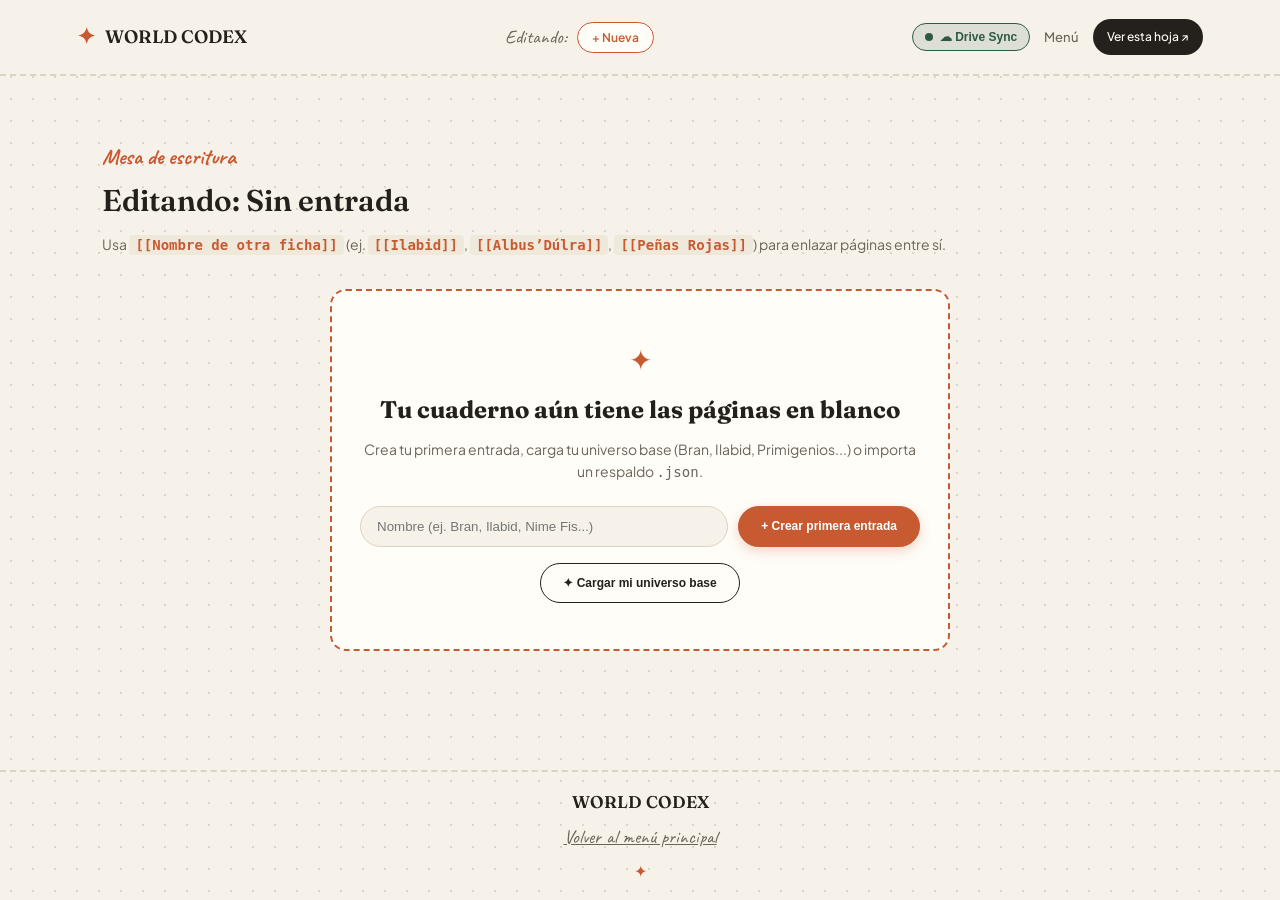
==== commit d6b27687: "Add files via upload" ====
--- a/admin.html
+++ b/admin.html
@@ -24,6 +24,7 @@
             </div>
 
             <nav class="nav-links">
+                <div id="cloud-sync-widget" class="cloud-sync-widget"></div>
                 <a href="index.html">Menú</a>
                 <a href="entry.html" id="admin-view-sheet-link" class="nav-admin-link">Ver esta hoja ↗</a>
             </nav>
@@ -347,6 +348,7 @@
 
     </div>
 
+    <script src="apps-script-config.js"></script>
     <script src="script.js"></script>
 </body>
 </html>
--- a/style.css
+++ b/style.css
@@ -429,4 +429,50 @@
     .navbar { height: auto; padding: 16px 5%; flex-direction: column; gap: 12px; position: static; }
     .nav-links { justify-content: center; }
     .form-grid { grid-template-columns: 1fr; }
+}
+/* =========================================
+   SYNC WIDGET (GOOGLE APPS SCRIPT)
+========================================= */
+
+.cloud-sync-widget {
+    display: inline-flex;
+    align-items: center;
+    gap: 8px;
+}
+
+.cloud-status-pill {
+    display: inline-flex;
+    align-items: center;
+    gap: 7px;
+    background: rgba(46, 90, 68, 0.12);
+    border: 1.5px solid var(--forest);
+    color: var(--forest);
+    padding: 6px 12px;
+    border-radius: 999px;
+    font-size: 12px;
+    font-weight: 700;
+    cursor: pointer;
+    transition: 0.2s;
+}
+
+.cloud-status-pill:hover {
+    background: var(--forest);
+    color: #ffffff;
+}
+
+.cloud-dot {
+    width: 8px;
+    height: 8px;
+    border-radius: 50%;
+    background: var(--forest);
+}
+
+.cloud-dot.syncing {
+    background: var(--ochre);
+    animation: pulseSync 1s infinite alternate;
+}
+
+@keyframes pulseSync {
+    from { opacity: 0.4; transform: scale(0.85); }
+    to { opacity: 1; transform: scale(1.2); }
 }
